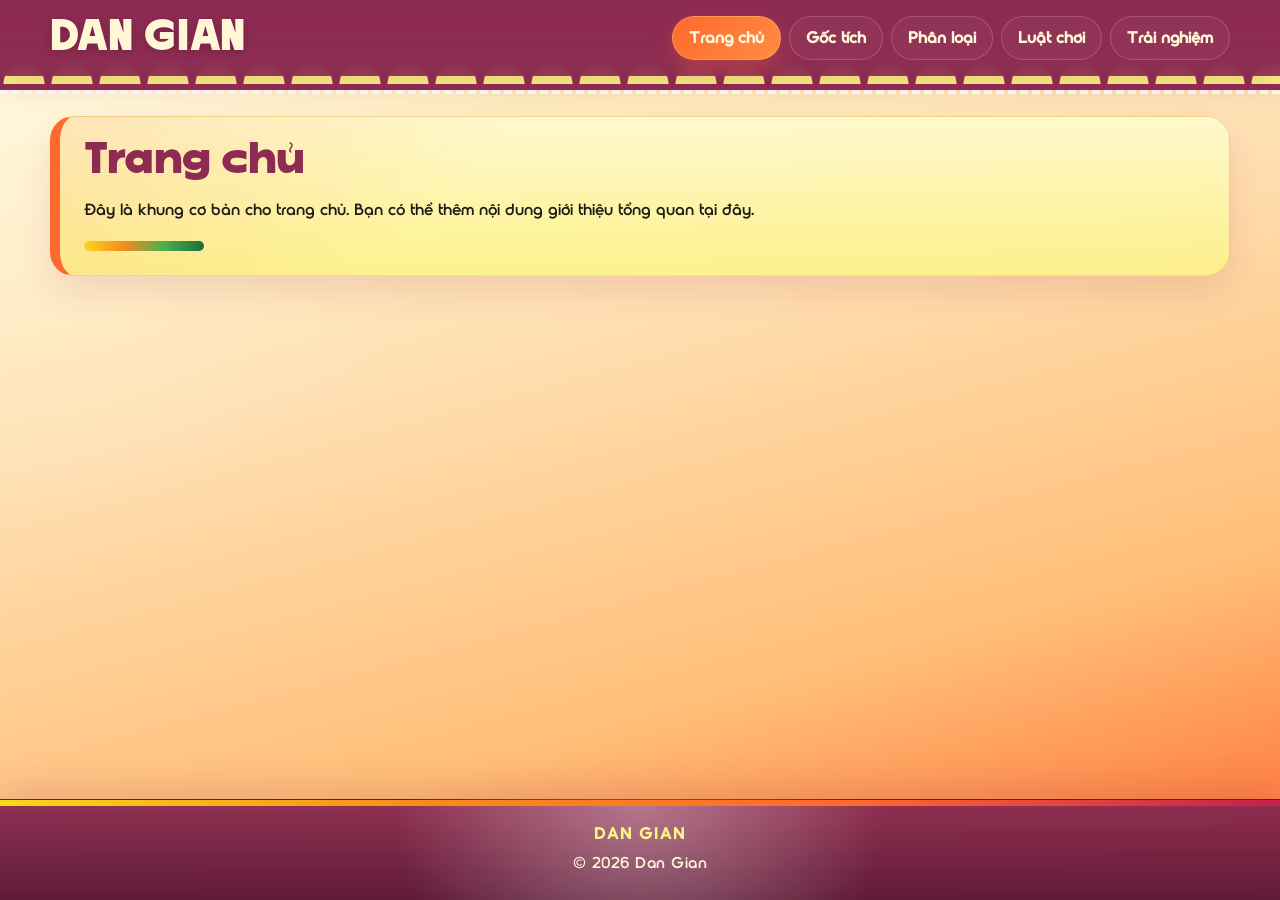
==== index.html @ 23836a61 "update lớn" ====
<!doctype html>
<html lang="vi">
  <head>
    <meta charset="UTF-8" />
    <meta name="viewport" content="width=device-width, initial-scale=1.0" />
    <title>Dan Gian - Trang chu</title>
    <link rel="stylesheet" href="assets/css/style.css?v=20260407-56" />
  </head>
  <body>
    <header class="site-header">
      <div class="container">
        <h1>Dan Gian</h1>
        <nav class="site-nav">
          <a href="index.html" class="active">Trang chủ</a>
          <a href="pages/goc-tich.html">Gốc tích</a>
          <a href="pages/phan-loai.html">Phân loại</a>
          <a href="pages/luat-choi.html">Luật chơi</a>
          <a href="pages/trai-nghiem.html">Trải nghiệm</a>
        </nav>
      </div>
    </header>

    <main class="container page-main">
      <section class="hero">
        <h2>Trang chủ</h2>
        <p>Đây là khung cơ bản cho trang chủ. Bạn có thể thêm nội dung giới thiệu tổng quan tại đây.</p>
      </section>
    </main>

    <footer class="site-footer">
      <div class="container">
        <p>© 2026 Dan Gian</p>
      </div>
    </footer>

    <script src="assets/js/main.js"></script>
  </body>
</html>
---- assets/css/style.css ----
:root {
  --cream: #fcf485;
  --cream-soft: #fff9cc;
  --orange: #ff692e;
  --orange-deep: #d84f18;
  --beetroot: #8d2b52;
  --chilli-paper: #c91f4b;
  --pumpkin: #f68b1e;
  --lemon: #f9d71c;
  --light-green: #c8e86a;
  --lemon-green: #a8d83d;
  --lettuce: #4caf50;
  --farm-green: #1d6b3a;
  --sky: #a9c4ea;
  --navy: #15208c;
  --text: #1f1d17;
  --border: rgba(141, 43, 82, 0.14);
  --shadow: 0 16px 34px rgba(141, 43, 82, 0.12);
  --font-title: "HonoraBold", "Playfair Display", serif;
  --font-display: "HonoraBold", "Playfair Display", serif;
  --font-content: "DarleySans", Arial, sans-serif;
}

@font-face {
  font-family: "HonoraBold";
  src: url("../../fonts/Boleroesque-Honora-by-Josh-Manh-Nguyen.otf") format("opentype");
  font-weight: 400 900;
  font-style: normal;
  font-display: swap;
}

@font-face {
  font-family: "DarleySans";
  src: url("../../fonts/DarleySans-Regular.otf") format("opentype");
  font-weight: 400;
  font-style: normal;
  font-display: swap;
}

* {
  box-sizing: border-box;
}

html {
  min-height: 100%;
}

body {
  margin: 0;
  color: var(--text);
  font-family: var(--font-content);
  min-height: 100vh;
  display: flex;
  flex-direction: column;
  background:
    radial-gradient(circle at top left, rgba(255, 255, 255, 0.42), transparent 34%),
    linear-gradient(165deg, var(--cream-soft) 0%, #ffe0b3 38%, #ffbe78 72%, var(--orange) 100%);
  position: relative;
  isolation: isolate;
}

body::before {
  content: "";
  position: fixed;
  left: 0;
  right: 0;
  height: 90px;
  z-index: -1;
  background-image:
    radial-gradient(circle at 24px 84px, var(--cream) 20px, transparent 21px),
    linear-gradient(var(--beetroot), var(--beetroot));
  background-repeat: repeat-x, repeat-x;
  background-size: 48px 84px, 100% 100%;
  border-bottom: 4px dashed rgba(255, 255, 255, 0.94);
}

body::before {
  top: 0;
}

a {
  color: inherit;
  text-decoration: none;
}

img {
  max-width: 100%;
  display: block;
}

button,
input,
textarea,
select {
  font: inherit;
}

h1,
h2,
h3 {
  font-family: var(--font-title);
}

p,
span,
li {
  font-family: var(--font-content);
}

.container {
  width: min(1180px, calc(100% - 2rem));
  margin-inline: auto;
}

.site-header {
  position: sticky;
  top: 0;
  z-index: 10;
  background: linear-gradient(180deg, rgba(141, 43, 82, 0.98), rgba(141, 43, 82, 0.92));
  backdrop-filter: blur(10px);
  box-shadow: 0 10px 28px rgba(141, 43, 82, 0.18);
}

.site-header .container {
  display: flex;
  align-items: center;
  justify-content: space-between;
  gap: 1rem;
  padding: 1rem 0;
}

.site-header h1 {
  margin: 0;
  color: #fff7d5;
  font-family: var(--font-title);
  font-size: clamp(1.7rem, 3vw, 2.65rem);
  line-height: 1;
  letter-spacing: 0.02em;
  text-transform: uppercase;
  text-shadow: 0 2px 8px rgba(0, 0, 0, 0.18);
}

.site-nav {
  display: flex;
  flex-wrap: wrap;
  justify-content: flex-end;
  gap: 0.5rem;
}

.site-nav a {
  padding: 0.55rem 1rem;
  border-radius: 999px;
  color: #fff7d5;
  border: 1px solid rgba(255, 247, 213, 0.18);
  background: rgba(255, 255, 255, 0.04);
  font-size: 1rem;
  font-weight: 700;
  transition: transform 0.2s ease, color 0.2s ease, background-color 0.2s ease, border-color 0.2s ease, box-shadow 0.2s ease;
}

.site-nav a:hover {
  color: #ffffff;
  border-color: rgba(255, 247, 213, 0.45);
  background: rgba(255, 255, 255, 0.1);
  transform: translateY(-1px);
}

.site-nav a.active {
  background: linear-gradient(135deg, var(--orange) 0%, #ff8c42 100%);
  color: #fff7d5;
  box-shadow: 0 8px 18px rgba(255, 105, 46, 0.28);
  border-color: rgba(255, 247, 213, 0.2);
}

.page-main {
  padding: 2.5rem 0 4rem;
  flex: 1 0 auto;
}

.hero,
section {
  background: linear-gradient(180deg, rgba(255, 249, 204, 0.96), rgba(252, 244, 133, 0.82));
  border: 1px solid var(--border);
  border-radius: 24px;
  padding: 1.5rem;
  box-shadow: var(--shadow);
}

.hero h2,
section h2 {
  margin-top: 0;
  margin-bottom: 0.75rem;
  color: var(--beetroot);
  font-family: var(--font-display);
  font-size: clamp(1.8rem, 3vw, 2.6rem);
  line-height: 1.05;
}

.hero p,
section p {
  max-width: 68ch;
  margin-bottom: 0;
  font-size: 1.02rem;
  line-height: 1.7;
}

.hero {
  border-left: 10px solid var(--orange);
  background:
    linear-gradient(135deg, rgba(255, 105, 46, 0.14), transparent 35%),
    linear-gradient(180deg, rgba(255, 249, 204, 0.94), rgba(252, 244, 133, 0.82));
}

.hero::after {
  content: "";
  display: block;
  width: min(120px, 18vw);
  height: 10px;
  margin-top: 1rem;
  border-radius: 999px;
  background: linear-gradient(90deg, var(--lemon), var(--pumpkin), var(--lettuce), var(--farm-green));
}

.section-heading {
  margin-bottom: 1rem;
}

.rules-section h2,
.rule-modal__dialog h3 {
  font-family: var(--font-title);
}

.rules-section p,
.rule-modal__eyebrow,
.rule-modal__dialog p {
  font-family: var(--font-content);
}

.rules-section {
  overflow: visible;
  background: transparent;
  border: 0;
  box-shadow: none;
  padding: 0;
}

.rules-carousel {
  margin-top: 1rem;
  position: relative;
  width: 100%;
  overflow: hidden;
  padding-inline: 0.25rem;
}

.rules-carousel.swiper {
  overflow: visible;
}

.rules-carousel .swiper-button-lock {
  display: none !important;
}

.rules-carousel .swiper-wrapper {
  align-items: center;
  padding: 0.15rem 0 0.8rem;
}

.rules-carousel .swiper-slide {
  width: min(440px, 41vw);
  height: auto;
  display: flex;
  opacity: 0.45;
  transform: scale(0.9);
  transition: transform 0.35s ease, opacity 0.35s ease, filter 0.35s ease;
}

.rules-carousel .swiper-slide-active {
  z-index: 2;
  opacity: 1;
  transform: scale(1);
}

.rules-carousel .swiper-slide-active .rule-card {
  transform: scale(1.18);
  box-shadow: 0 28px 58px rgba(141, 43, 82, 0.14);
}

.rule-card {
  width: 100%;
  border: 0;
  border-radius: 28px;
  background: transparent;
  box-shadow: none;
  padding: 0;
  display: block;
  overflow: hidden;
  cursor: pointer;
  outline: none;
  transition: transform 0.35s ease, opacity 0.35s ease, filter 0.35s ease, box-shadow 0.35s ease;
}

.rule-card:focus-visible {
  box-shadow: 0 0 0 3px rgba(255, 105, 46, 0.35), 0 26px 52px rgba(141, 43, 82, 0.18);
}

.rule-image {
  width: 100%;
  height: 400px;
  object-fit: contain;
  background: transparent;
}

.rule-modal {
  position: fixed;
  inset: 0;
  display: grid;
  place-items: center;
  padding: 1rem;
  z-index: 50;
}

.rule-modal[hidden] {
  display: none;
}

.rule-modal__overlay {
  position: absolute;
  inset: 0;
  background: rgba(0, 0, 0, 0.38);
  backdrop-filter: blur(2px);
}

.rule-modal__dialog {
  position: relative;
  z-index: 1;
  width: auto;
  max-height: 92vh;
  overflow: visible;
  padding: 0;
  border: 0;
  background: transparent;
  box-shadow: none;
}

.rule-modal__eyebrow {
  margin: 0 0 0.5rem;
  color: var(--chilli-paper);
  font-weight: 700;
  letter-spacing: 0.08em;
  text-transform: uppercase;
  font-size: 0.8rem;
}

.rule-modal__dialog h3 {
  margin: 0 2.2rem 0.75rem 0;
  color: var(--beetroot);
  font-size: clamp(1.5rem, 3vw, 2rem);
}

.rule-modal__dialog p:last-child {
  margin-bottom: 0;
  line-height: 1.75;
  font-size: 1rem;
}

.rule-modal__media {
  margin: 0;
  perspective: 1300px;
}

.rule-flip {
  position: relative;
  max-width: min(92vw, 760px);
  width: min(92vw, 760px);
  aspect-ratio: 3 / 4;
  max-height: 88vh;
}

.rule-flip__inner {
  position: relative;
  width: 100%;
  height: 100%;
  transform-style: preserve-3d;
  transition: transform 0.72s cubic-bezier(0.22, 1, 0.36, 1);
  will-change: transform;
}

.rule-flip.is-flipped .rule-flip__inner {
  transform: rotateY(180deg);
}

.rule-flip__face {
  position: absolute;
  inset: 0;
  backface-visibility: hidden;
}

.rule-flip__face--back {
  transform: rotateY(180deg);
}

.rule-flip__face img {
  display: block;
  width: 100%;
  height: 100%;
  border-radius: 0;
  border: 0;
  box-shadow: none;
  object-fit: contain;
}

.rule-modal__fallback {
  margin-top: 0.9rem;
}

.rule-modal__eyebrow,
.rule-modal__dialog h3,
.rule-modal__fallback,
.rule-modal__close {
  display: none;
}

.rule-modal__close {
  position: absolute;
  top: 0.85rem;
  right: 0.85rem;
  width: 2.3rem;
  height: 2.3rem;
  border: 0;
  border-radius: 999px;
  background: linear-gradient(135deg, var(--beetroot), var(--chilli-paper));
  color: #fff7d5;
  font-size: 1.4rem;
  line-height: 1;
  cursor: pointer;
}

.site-footer {
  position: relative;
  overflow: hidden;
  margin-top: auto;
  border-top: 1px solid rgba(141, 43, 82, 0.12);
  padding: 1.35rem 0 1.55rem;
  background:
    radial-gradient(circle at top center, rgba(255, 255, 255, 0.35), transparent 38%),
    linear-gradient(180deg, rgba(141, 43, 82, 0.96), rgba(92, 25, 54, 0.98));
  color: #fff7d5;
  backdrop-filter: blur(10px);
  box-shadow: 0 -14px 30px rgba(141, 43, 82, 0.14);
}

.site-footer::before {
  content: "";
  position: absolute;
  inset: 0 0 auto;
  height: 6px;
  background: linear-gradient(90deg, var(--lemon), var(--pumpkin), var(--orange), var(--chilli-paper));
}

.site-footer .container {
  display: flex;
  flex-direction: column;
  align-items: center;
  gap: 0.35rem;
  text-align: center;
}

.site-footer p {
  margin: 0;
  font-size: 0.98rem;
  letter-spacing: 0.03em;
}

.site-footer p::before {
  content: "Dan Gian";
  display: block;
  margin-bottom: 0.35rem;
  font-size: 1rem;
  font-weight: 700;
  letter-spacing: 0.12em;
  text-transform: uppercase;
  color: var(--cream);
}

.rps-section {
  position: relative;
  overflow: hidden;
}

.rps-heading h2 {
  margin-bottom: 0.4rem;
}

.rps-heading p {
  margin-top: 0;
  margin-bottom: 1rem;
}

.rps-scoreboard {
  display: grid;
  grid-template-columns: repeat(3, minmax(0, 1fr));
  gap: 0.75rem;
  margin-bottom: 1.2rem;
}

.score-item {
  border: 1px solid rgba(141, 43, 82, 0.2);
  border-radius: 16px;
  background: rgba(255, 255, 255, 0.66);
  padding: 0.7rem 0.9rem;
  text-align: center;
}

.score-item span {
  display: block;
  font-size: 0.9rem;
  font-weight: 600;
  color: var(--beetroot);
}

.score-item strong {
  display: block;
  margin-top: 0.3rem;
  font-size: 1.5rem;
  color: var(--text);
}

.rps-table {
  display: grid;
  grid-template-columns: minmax(0, 1.35fr) minmax(0, 1fr);
  gap: 1rem;
  align-items: stretch;
}

.rps-player-panel h3,
.rps-arena .duel-label {
  margin-top: 0;
  margin-bottom: 0.8rem;
  color: var(--beetroot);
  font-size: 1.15rem;
}

.card-hand {
  display: grid;
  grid-template-columns: repeat(3, minmax(82px, 110px));
  justify-content: center;
  gap: 0.7rem;
}

.choice-card {
  position: relative;
  border: 2px solid transparent;
  border-radius: 14px;
  padding: 0;
  cursor: pointer;
  overflow: hidden;
  background: rgba(255, 255, 255, 0.72);
  box-shadow: 0 10px 24px rgba(141, 43, 82, 0.1);
  transition: transform 0.2s ease, box-shadow 0.2s ease, border-color 0.2s ease;
}

.choice-label {
  position: absolute;
  left: 0.6rem;
  bottom: 0.55rem;
  padding: 0.18rem 0.55rem;
  border-radius: 999px;
  background: rgba(21, 32, 140, 0.86);
  color: #fff7d5;
  font-size: 0.82rem;
  font-weight: 700;
  letter-spacing: 0.02em;
}

.choice-card img,
.duel-card img {
  width: 100%;
  aspect-ratio: 3 / 4;
  object-fit: cover;
  display: block;
}

.choice-card:hover:not(:disabled) {
  transform: translateY(-4px);
  border-color: rgba(255, 105, 46, 0.48);
  box-shadow: 0 16px 28px rgba(141, 43, 82, 0.16);
}

.choice-card.is-selected {
  border-color: var(--orange);
  transform: translateY(-3px) scale(1.01);
}

.choice-card:disabled {
  cursor: not-allowed;
  opacity: 0.84;
}

.rps-player-panel,
.rps-arena {
  border: 1px solid rgba(141, 43, 82, 0.18);
  border-radius: 18px;
  background: rgba(255, 255, 255, 0.56);
  padding: 0.9rem;
}

.rps-player-panel {
  display: flex;
  flex-direction: column;
  justify-content: center;
}

.rps-arena {
  display: flex;
  flex-direction: column;
  align-items: center;
  justify-content: center;
  text-align: center;
}

.duel-cards {
  width: min(460px, 100%);
  display: grid;
  grid-template-columns: repeat(2, minmax(96px, 145px));
  justify-content: center;
  gap: 0.9rem;
  margin-bottom: 0.85rem;
}

.duel-card {
  border-radius: 14px;
  overflow: hidden;
  box-shadow: 0 10px 20px rgba(141, 43, 82, 0.12);
  border: 1px solid rgba(141, 43, 82, 0.14);
  background: rgba(255, 255, 255, 0.88);
}

.duel-card--user.is-fighting {
  animation: clash-user 0.55s ease;
}

.duel-card--cpu.is-fighting {
  animation: clash-cpu 0.55s ease;
}

.duel-card--cpu.is-thrown {
  animation: throw-cpu 0.52s ease;
}

.round-result {
  margin: 0.2rem 0 0.25rem;
  min-height: 1.6em;
  font-size: 1rem;
  font-weight: 700;
  color: var(--beetroot);
}

.round-note {
  margin-top: 0;
  margin-bottom: 0.85rem;
  font-size: 0.9rem;
}

.rps-restart,
.game-overlay__dialog button {
  border: 0;
  border-radius: 999px;
  padding: 0.55rem 1rem;
  color: #fff8e0;
  font-weight: 700;
  background: linear-gradient(135deg, var(--orange), #ff8642);
  cursor: pointer;
  box-shadow: 0 10px 20px rgba(255, 105, 46, 0.25);
}

.rps-restart:hover,
.game-overlay__dialog button:hover {
  filter: brightness(1.05);
}

.game-overlay {
  position: absolute;
  inset: 0;
  display: grid;
  place-items: center;
  background: rgba(18, 16, 24, 0.54);
  border-radius: 24px;
}

.game-overlay[hidden] {
  display: none;
}

.game-overlay__dialog {
  width: min(420px, calc(100% - 1.5rem));
  border-radius: 20px;
  padding: 1.2rem;
  background: linear-gradient(180deg, #fff8db, #ffeeb8);
  text-align: center;
  box-shadow: 0 16px 30px rgba(0, 0, 0, 0.22);
}

.game-overlay__dialog h3 {
  margin: 0 0 0.5rem;
  color: var(--beetroot);
}

.game-overlay__dialog p {
  margin: 0 0 0.95rem;
}

.folk-page {
  display: grid;
  gap: 1.4rem;
}

.folk-hero,
.timeline-section {
  position: relative;
  overflow: hidden;
}

.folk-hero {
  display: grid;
  grid-template-columns: minmax(0, 1.1fr) minmax(320px, 0.9fr);
  gap: clamp(1rem, 3vw, 2rem);
  align-items: stretch;
  padding: clamp(1.2rem, 2.5vw, 2rem);
  border-radius: 30px;
  background:
    radial-gradient(circle at 18% 12%, rgba(255, 255, 255, 0.72), transparent 28%),
    radial-gradient(circle at 82% 22%, rgba(141, 43, 82, 0.1), transparent 20%),
    linear-gradient(135deg, rgba(255, 249, 204, 0.96), rgba(252, 244, 133, 0.84));
}

.folk-hero::before {
  content: "";
  position: absolute;
  inset: 0;
  pointer-events: none;
  background:
    radial-gradient(circle at 26px 26px, rgba(141, 43, 82, 0.05) 0 2px, transparent 3px 18px),
    radial-gradient(circle at 75% 15%, rgba(29, 107, 58, 0.06) 0 2px, transparent 3px 18px),
    linear-gradient(90deg, transparent 49.5%, rgba(29, 107, 58, 0.08) 50%, transparent 50.5%);
  mask-image: linear-gradient(180deg, rgba(0, 0, 0, 0.7), transparent 96%);
}

.folk-hero__copy,
.folk-hero__media {
  position: relative;
  z-index: 1;
}

.folk-brand {
  display: flex;
  align-items: center;
  gap: 1rem;
  margin-bottom: 1rem;
}

.folk-brand__mark {
  width: 74px;
  height: 74px;
  border-radius: 22px;
  display: grid;
  place-items: center;
  background: linear-gradient(135deg, rgba(141, 43, 82, 0.98), rgba(255, 105, 46, 0.94));
  color: #fff7d5;
  box-shadow: 0 16px 26px rgba(141, 43, 82, 0.22);
  flex: none;
}

.folk-brand__mark svg {
  width: 44px;
  height: 44px;
}

.folk-brand__eyebrow {
  margin: 0 0 0.25rem;
  color: var(--farm-green);
  font-size: 0.76rem;
  font-weight: 700;
  letter-spacing: 0.18em;
  text-transform: uppercase;
}

.folk-hero__copy h2 {
  margin: 0;
  color: var(--beetroot);
  font-size: clamp(0.98rem, 2.22vw, 1.95rem);
  line-height: 0.96;
}

.folk-hero__copy .folk-brand-title {
  color: #ff692e;
}

.folk-copy-card {
  margin-top: 1rem;
  padding: 1rem 1.1rem;
  border-radius: 22px;
  border: 1px solid rgba(141, 43, 82, 0.14);
  background: rgba(255, 255, 255, 0.68);
  box-shadow: 0 12px 24px rgba(141, 43, 82, 0.08);
  display: grid;
  align-content: start;
  gap: 0.18rem;
}

.folk-copy-card h3 {
  margin: 0 0 0.55rem;
  color: #ff692e;
  font-family: var(--font-title);
  font-size: 1.25rem;
}

.timeline-card__title-image {
  width: min(295px, 100%);
  height: clamp(34px, 3.8vw, 50px);
  overflow: hidden;
  line-height: 0;
}

.folk-copy-card p {
  margin: 0;
  line-height: 1.72;
}

.folk-brand-title {
  margin: 0 0 0.4rem;
  color: #ff692e;
  font-size: clamp(0.86rem, 1.96vw, 1.72rem);
  line-height: 0.96;
}

.folk-copy-card__title {
  margin: 0 0 0.55rem;
  color: #ff692e;
  font-size: 1.25rem;
  line-height: 1.08;
}

.timeline-card__title {
  margin: 0 0 0.55rem;
  color: #ff692e;
  font-size: 1.5rem;
  line-height: 1.08;
}

.folk-pills {
  display: flex;
  flex-wrap: wrap;
  gap: 0.75rem;
  margin-top: 1.2rem;
}

.folk-pill {
  display: inline-flex;
  align-items: center;
  gap: 0.65rem;
  padding: 0.8rem 1rem;
  border-radius: 999px;
  border: 1px solid rgba(141, 43, 82, 0.14);
  background: rgba(255, 255, 255, 0.88);
  box-shadow: 0 10px 18px rgba(141, 43, 82, 0.08);
  font-weight: 700;
  transition: transform 0.2s ease, border-color 0.2s ease, background-color 0.2s ease, box-shadow 0.2s ease;
}

.folk-pill svg {
  width: 1.1rem;
  height: 1.1rem;
  flex: none;
  color: var(--beetroot);
}

.folk-pill:hover {
  transform: translateY(-2px);
  border-color: rgba(255, 105, 46, 0.42);
  background: linear-gradient(135deg, rgba(255, 105, 46, 0.08), rgba(255, 255, 255, 0.98));
  box-shadow: 0 16px 24px rgba(141, 43, 82, 0.12);
}

.folk-hero__media {
  min-height: 100%;
}

.folk-media-card {
  position: relative;
  margin: 0;
  width: 100%;
  min-height: 100%;
  border-radius: 28px;
  overflow: hidden;
  border: 1px solid rgba(141, 43, 82, 0.14);
  background: linear-gradient(180deg, rgba(21, 32, 140, 0.08), rgba(255, 255, 255, 0.96));
  box-shadow: var(--shadow);
  isolation: isolate;
}

.folk-media-card::before {
  content: "";
  position: absolute;
  inset: 0;
  pointer-events: none;
  background:
    linear-gradient(135deg, rgba(141, 43, 82, 0.05), transparent 35%),
    radial-gradient(circle at 18% 14%, rgba(255, 255, 255, 0.18), transparent 18%);
  z-index: 1;
}

.folk-media-card__badge {
  position: absolute;
  top: 1rem;
  left: 1rem;
  z-index: 2;
  padding: 0.45rem 0.75rem;
  border-radius: 999px;
  background: rgba(141, 43, 82, 0.92);
  color: #fff7d5;
  font-size: 0.76rem;
  font-weight: 700;
  letter-spacing: 0.05em;
  text-transform: uppercase;
  box-shadow: 0 10px 18px rgba(0, 0, 0, 0.16);
}

.folk-media-card__image {
  width: 100%;
  height: 100%;
  min-height: 100%;
  aspect-ratio: 4 / 5;
  object-fit: cover;
  display: block;
  transform: scale(1.03);
  animation: folk-media-drift 12s ease-in-out infinite alternate;
}

.folk-media-card__overlay {
  position: absolute;
  inset: auto 1rem 1rem;
  z-index: 2;
  display: flex;
  align-items: flex-end;
  justify-content: space-between;
  gap: 1rem;
  padding: 1rem;
  border-radius: 22px;
  background: linear-gradient(180deg, rgba(15, 15, 15, 0), rgba(15, 15, 15, 0.62));
  color: #fff7d5;
}

.folk-media-card__play {
  width: 64px;
  height: 64px;
  border-radius: 999px;
  display: grid;
  place-items: center;
  background: rgba(252, 244, 133, 0.95);
  color: var(--beetroot);
  font-size: 1.1rem;
  font-weight: 800;
  box-shadow: 0 12px 24px rgba(0, 0, 0, 0.24);
  flex: none;
}

.folk-media-card__overlay p {
  margin: 0;
  max-width: 16ch;
  font-family: var(--font-title);
  font-size: 1.05rem;
  line-height: 1.25;
}

.folk-hero--origin .folk-copy-card--origin {
  border-left: 4px solid var(--orange);
}

.folk-hero--origin {
  grid-template-columns: minmax(0, 1.25fr) minmax(280px, 0.75fr);
  gap: clamp(1rem, 2.2vw, 1.6rem);
}

.folk-hero--origin .folk-hero__copy {
  max-width: none;
}

.folk-hero--origin .folk-hero__media {
  display: block;
}

.timeline-section {
  overflow: visible;
  padding: clamp(0.85rem, 1.8vw, 1.35rem);
  border-radius: 30px;
  background:
    radial-gradient(circle at 8% 8%, rgba(255, 255, 255, 0.62), transparent 24%),
    linear-gradient(180deg, rgba(255, 255, 255, 0.76), rgba(252, 244, 133, 0.82));
}

.section-kicker {
  margin: 0 0 0.6rem;
  color: #ff692e;
  font-family: var(--font-title);
  font-size: clamp(0.98rem, 2.22vw, 1.95rem);
  line-height: 0.96;
  font-weight: 700;
  letter-spacing: 0;
  text-transform: none;
}

.section-kicker {
  width: 100%;
  max-width: none;
}

.folk-brand-image,
.text-word-image,
.text-word-image--hero,
.text-word-image--kicker,
.folk-copy-card__title-image,
.timeline-card__title-image {
  display: none;
}

@media (max-width: 900px) {
  .folk-hero--origin {
    grid-template-columns: 1fr;
    gap: 0.9rem;
  }

  .folk-hero--origin .folk-hero__media {
    width: min(560px, 100%);
    justify-self: center;
  }
}

.sr-only {
  position: absolute;
  width: 1px;
  height: 1px;
  padding: 0;
  margin: -1px;
  overflow: hidden;
  clip: rect(0, 0, 0, 0);
  white-space: nowrap;
  border: 0;
}

.timeline-section h2 {
  margin-bottom: 0;
}

.timeline-section__title {
  margin: 0 0 1rem;
  color: var(--beetroot);
  font-family: var(--font-title);
  font-size: clamp(1.4rem, 2.6vw, 2.2rem);
  line-height: 1.08;
}

.folk-timeline {
  position: relative;
  display: grid;
  grid-template-columns: minmax(0, 1fr) minmax(220px, 320px) minmax(0, 1fr);
  gap: clamp(1rem, 3vw, 2rem);
  align-items: start;
  padding: 0.15rem 0 0.45rem;
}

.folk-timeline__rail {
  position: absolute;
  top: 0;
  bottom: 0;
  left: 50%;
  width: 6px;
  transform: translateX(-50%);
  border-radius: 999px;
  background: linear-gradient(180deg, var(--orange), var(--beetroot));
  box-shadow: 0 0 0 12px rgba(255, 105, 46, 0.06);
}

.folk-timeline__center {
  grid-column: 2;
  grid-row: 1 / span 3;
  margin: 0;
  display: grid;
  place-items: center;
  position: sticky;
  top: calc(50vh - 150px);
  align-self: start;
  z-index: 1;
}

.folk-timeline__orb {
  position: relative;
  width: min(100%, 300px);
  aspect-ratio: 1;
  padding: 1.1rem;
  border-radius: 50%;
  background:
    radial-gradient(circle at 32% 28%, rgba(255, 255, 255, 0.92), rgba(255, 255, 255, 0.55) 30%, rgba(252, 244, 133, 0.96) 62%, rgba(255, 105, 46, 0.24) 100%);
  box-shadow: 0 22px 44px rgba(141, 43, 82, 0.14);
  border: 1px solid rgba(141, 43, 82, 0.12);
  overflow: hidden;
}

.folk-timeline__orb::before,
.folk-timeline__orb::after {
  content: "";
  position: absolute;
  inset: 12px;
  border-radius: 50%;
  border: 1px dashed rgba(141, 43, 82, 0.15);
}

.folk-timeline__orb::after {
  inset: 28px;
  border-style: solid;
  border-color: rgba(29, 107, 58, 0.18);
}

.folk-timeline__orb-ring {
  position: absolute;
  inset: 22px;
  border-radius: 50%;
  border: 10px solid rgba(255, 255, 255, 0.34);
  mix-blend-mode: screen;
}

.folk-timeline__orb img {
  position: relative;
  z-index: 1;
  width: 100%;
  height: 100%;
  object-fit: contain;
  filter: drop-shadow(0 18px 20px rgba(141, 43, 82, 0.16));
  animation: folk-float 5.8s ease-in-out infinite;
}

.timeline-card {
  position: relative;
  padding: 1.15rem 1.2rem;
  border-radius: 26px;
  border: 1px solid rgba(141, 43, 82, 0.14);
  background: rgba(255, 255, 255, 0.78);
  box-shadow: 0 14px 24px rgba(141, 43, 82, 0.1);
}

.timeline-card::after {
  content: "";
  position: absolute;
  top: 1.35rem;
  width: 18px;
  height: 18px;
  border-radius: 50%;
  background: var(--cream);
  border: 4px solid var(--orange);
  box-shadow: 0 0 0 8px rgba(255, 105, 46, 0.12);
}

.timeline-card--left {
  grid-column: 1;
  justify-self: end;
  max-width: 520px;
}

.timeline-card--left:not(.timeline-card--final) {
  grid-row: 1;
}

.timeline-card--right {
  grid-column: 3;
  grid-row: 2;
  justify-self: start;
  max-width: 520px;
}

.timeline-card--final {
  grid-column: 1;
  grid-row: 3;
}

.timeline-card--left::after {
  right: -1.45rem;
}

.timeline-card--right::after {
  left: -1.45rem;
}

.timeline-card__tag {
  display: inline-flex;
  align-items: center;
  gap: 0.4rem;
  margin-bottom: 0.65rem;
  padding: 0.34rem 0.68rem;
  border-radius: 999px;
  background: rgba(141, 43, 82, 0.08);
  color: var(--beetroot);
  font-size: 0.78rem;
  font-weight: 700;
  letter-spacing: 0.03em;
}

.timeline-card__tag svg {
  width: 0.95rem;
  height: 0.95rem;
  flex: none;
  color: var(--beetroot);
}

.timeline-card h3 {
  margin: 0 0 0.55rem;
  color: #ff692e;
  font-family: var(--font-title);
  font-size: 1.5rem;
}

.timeline-card p {
  margin: 0;
  line-height: 1.82;
}

.timeline-card__example {
  margin-top: 0.85rem;
  padding-top: 0.85rem;
  border-top: 1px dashed rgba(141, 43, 82, 0.2);
}

.timeline-card--final {
  margin-bottom: 0.2rem;
}

.folk-timeline.is-half-flow .timeline-card--left:not(.timeline-card--final),
.folk-timeline.is-half-flow .timeline-card--right,
.folk-timeline.is-half-flow .timeline-card--final {
  grid-row: 1;
  margin-top: 0;
}

@keyframes folk-float {
  0% {
    transform: translateY(0) scale(1);
  }

  50% {
    transform: translateY(-8px) scale(1.02);
  }

  100% {
    transform: translateY(0) scale(1);
  }
}

@keyframes folk-media-drift {
  0% {
    transform: scale(1.03) translateY(0);
  }

  100% {
    transform: scale(1.07) translateY(-10px);
  }
}

@keyframes clash-user {
  0% {
    transform: translateX(-28px) scale(0.95);
  }

  62% {
    transform: translateX(6px) scale(1.03);
  }

  100% {
    transform: translateX(0) scale(1);
  }
}

@keyframes clash-cpu {
  0% {
    transform: translateX(28px) scale(0.95);
  }

  62% {
    transform: translateX(-6px) scale(1.03);
  }

  100% {
    transform: translateX(0) scale(1);
  }
}

@keyframes throw-cpu {
  0% {
    transform: translateY(-40px) rotate(-9deg) scale(0.84);
    opacity: 0;
  }

  70% {
    transform: translateY(5px) rotate(3deg) scale(1.03);
    opacity: 1;
  }

  100% {
    transform: translateY(0) rotate(0) scale(1);
    opacity: 1;
  }
}

@keyframes modal-pop {
  from {
    transform: translateY(14px) scale(0.96);
    opacity: 0;
  }

  to {
    transform: translateY(0) scale(1);
    opacity: 1;
  }
}

@media (max-width: 640px) {
  .site-header .container {
    align-items: flex-start;
    flex-direction: column;
  }

  .site-nav {
    justify-content: flex-start;
  }

  .site-nav a {
    padding: 0.5rem 0.75rem;
  }

  .hero,
  section {
    border-radius: 20px;
    padding: 1.15rem;
  }

  .rules-carousel {
    padding-inline: 0;
  }

  .rules-carousel .swiper-slide {
    width: min(380px, 94vw);
  }

  .rules-carousel .swiper-slide-active .rule-card {
    transform: scale(1.12);
  }

  .rule-image {
    height: 350px;
  }

  .rules-carousel .swiper-slide:hover {
    transform: scale(0.95);
  }

  .rules-nav {
    width: 2.5rem;
    height: 2.5rem;
    font-size: 1.4rem;
  }

  .rules-nav--prev {
    left: 0.2rem;
  }

  .rules-nav--next {
    right: 0.2rem;
  }

  .rule-image {
    height: 210px;
  }

  .rule-modal__dialog {
    padding: 0;
    border-radius: 0;
  }

  .site-footer {
    padding: 1.15rem 0 1.25rem;
  }

  .rps-scoreboard {
    grid-template-columns: 1fr;
  }

  .rps-table {
    grid-template-columns: 1fr;
  }

  .card-hand {
    grid-template-columns: repeat(3, minmax(78px, 1fr));
    gap: 0.55rem;
  }

  .duel-cards {
    width: min(330px, 100%);
    grid-template-columns: repeat(2, minmax(92px, 120px));
    gap: 0.7rem;
  }

  .choice-label {
    left: 0.35rem;
    bottom: 0.35rem;
    padding: 0.12rem 0.45rem;
    font-size: 0.74rem;
  }

  .folk-hero {
    grid-template-columns: 1fr;
    border-radius: 24px;
  }

  .folk-hero--origin {
    grid-template-columns: 1fr;
    align-items: start;
  }

  .folk-hero--origin .folk-hero__media {
    display: block;
  }

  .folk-brand {
    align-items: flex-start;
  }

  .folk-brand__mark {
    width: 62px;
    height: 62px;
    border-radius: 18px;
  }

  .folk-brand__mark svg {
    width: 36px;
    height: 36px;
  }

  .folk-copy-card {
    padding: 0.95rem 1rem;
  }

  .folk-pills {
    gap: 0.55rem;
  }

  .folk-pill {
    width: 100%;
    justify-content: flex-start;
    padding: 0.72rem 0.9rem;
  }

  .folk-media-card__overlay {
    inset: auto 0.75rem 0.75rem;
    padding: 0.85rem;
  }

  .folk-media-card__play {
    width: 52px;
    height: 52px;
  }

  .timeline-section {
    border-radius: 24px;
  }

  .folk-timeline {
    grid-template-columns: 1fr;
    gap: 1rem;
    padding-left: 1.35rem;
  }

  .folk-timeline__rail {
    left: 14px;
    transform: none;
  }

  .folk-timeline__center {
    grid-column: auto;
    grid-row: auto;
    order: 2;
    width: min(100%, 320px);
    justify-self: center;
    position: relative;
    top: auto;
  }

  .timeline-card {
    grid-column: auto;
    max-width: none;
    justify-self: stretch;
  }

  .timeline-card--left,
  .timeline-card--right {
    justify-self: stretch;
  }

  .timeline-card--left:not(.timeline-card--final),
  .timeline-card--right,
  .timeline-card--final {
    grid-row: auto;
  }

  .timeline-card::after {
    left: -1.1rem;
    right: auto;
  }
}

@media (min-width: 481px) and (max-width: 640px) {
  .folk-timeline {
    grid-template-columns: minmax(0, 1fr) minmax(150px, 220px) minmax(0, 1fr);
    gap: 0.8rem;
    padding-left: 0;
  }

  .folk-timeline__rail {
    left: 50%;
    transform: translateX(-50%);
  }

  .folk-timeline__center {
    grid-column: 2;
    grid-row: 1 / span 3;
    order: initial;
    width: min(100%, 220px);
    justify-self: center;
    position: sticky;
    top: calc(50vh - 110px);
  }

  .timeline-card {
    max-width: 100%;
  }

  .timeline-card--left {
    grid-column: 1;
    justify-self: end;
  }

  .timeline-card--left:not(.timeline-card--final) {
    grid-row: 1;
  }

  .timeline-card--right {
    grid-column: 3;
    grid-row: 2;
    justify-self: start;
  }

  .timeline-card--final {
    grid-column: 1;
    grid-row: 3;
  }

  .timeline-card--left::after {
    right: -1.45rem;
    left: auto;
  }

  .timeline-card--right::after {
    left: -1.45rem;
    right: auto;
  }
}

@media (max-width: 900px) {
  .rps-table {
    grid-template-columns: 1fr;
  }
}
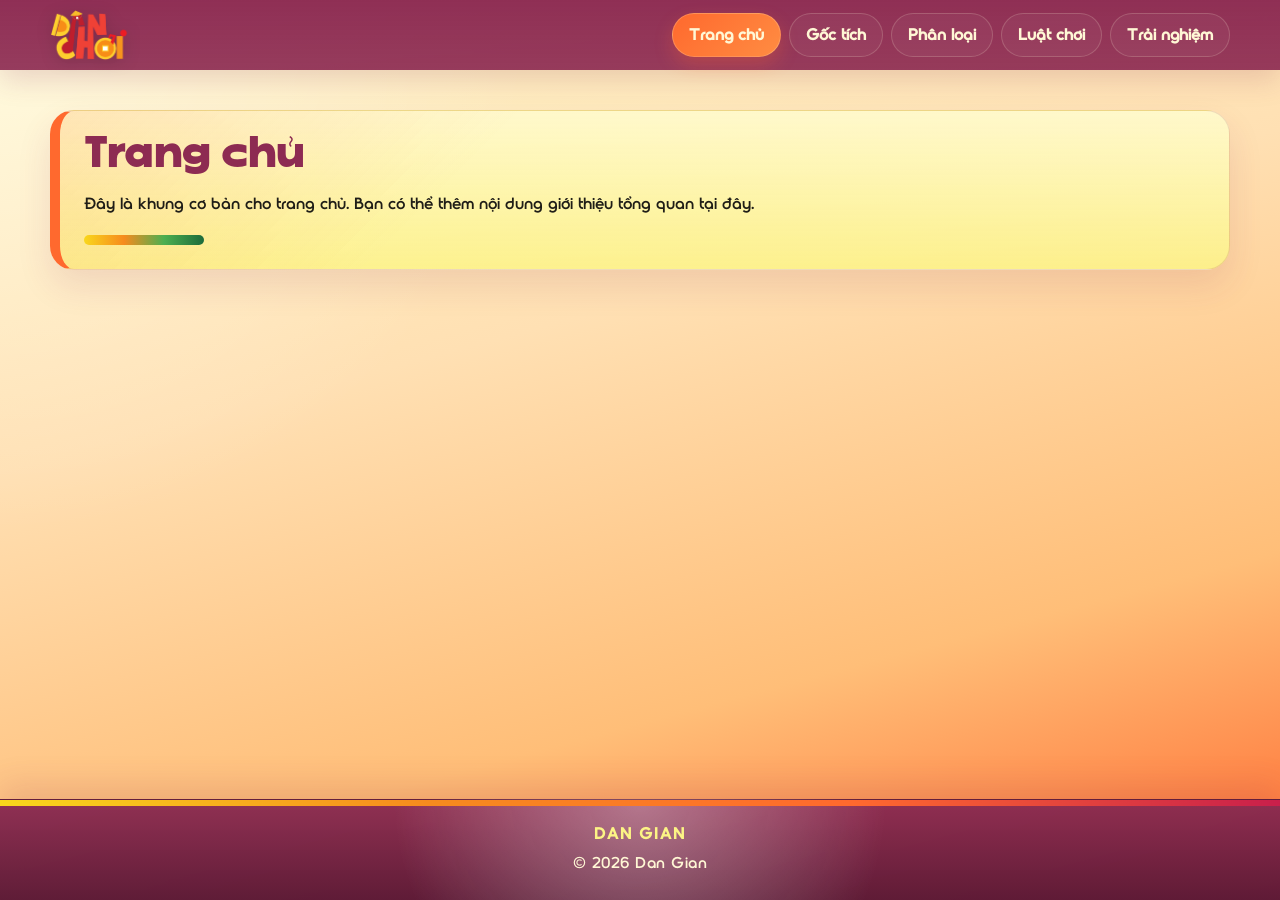
==== commit dfe027f0: "update logo" ====
--- a/index.html
+++ b/index.html
@@ -4,12 +4,12 @@
     <meta charset="UTF-8" />
     <meta name="viewport" content="width=device-width, initial-scale=1.0" />
     <title>Dan Gian - Trang chu</title>
-    <link rel="stylesheet" href="assets/css/style.css?v=20260407-56" />
+    <link rel="stylesheet" href="assets/css/style.css?v=20260407-60" />
   </head>
   <body>
     <header class="site-header">
       <div class="container">
-        <h1>Dan Gian</h1>
+        <h1><a href="index.html" aria-label="Về trang chủ"><img class="site-logo" src="typo web.png" alt="Dân gian" /></a></h1>
         <nav class="site-nav">
           <a href="index.html" class="active">Trang chủ</a>
           <a href="pages/goc-tich.html">Gốc tích</a>
--- a/assets/css/style.css
+++ b/assets/css/style.css
@@ -59,25 +59,6 @@
   isolation: isolate;
 }
 
-body::before {
-  content: "";
-  position: fixed;
-  left: 0;
-  right: 0;
-  height: 90px;
-  z-index: -1;
-  background-image:
-    radial-gradient(circle at 24px 84px, var(--cream) 20px, transparent 21px),
-    linear-gradient(var(--beetroot), var(--beetroot));
-  background-repeat: repeat-x, repeat-x;
-  background-size: 48px 84px, 100% 100%;
-  border-bottom: 4px dashed rgba(255, 255, 255, 0.94);
-}
-
-body::before {
-  top: 0;
-}
-
 a {
   color: inherit;
   text-decoration: none;
@@ -126,18 +107,19 @@
   align-items: center;
   justify-content: space-between;
   gap: 1rem;
-  padding: 1rem 0;
+  padding: 0.55rem 0;
 }
 
 .site-header h1 {
   margin: 0;
-  color: #fff7d5;
-  font-family: var(--font-title);
-  font-size: clamp(1.7rem, 3vw, 2.65rem);
-  line-height: 1;
-  letter-spacing: 0.02em;
-  text-transform: uppercase;
-  text-shadow: 0 2px 8px rgba(0, 0, 0, 0.18);
+  line-height: 0;
+}
+
+.site-logo {
+  display: block;
+  width: auto;
+  height: clamp(34px, 4.8vw, 52px);
+  filter: drop-shadow(0 2px 8px rgba(0, 0, 0, 0.18));
 }
 
 .site-nav {
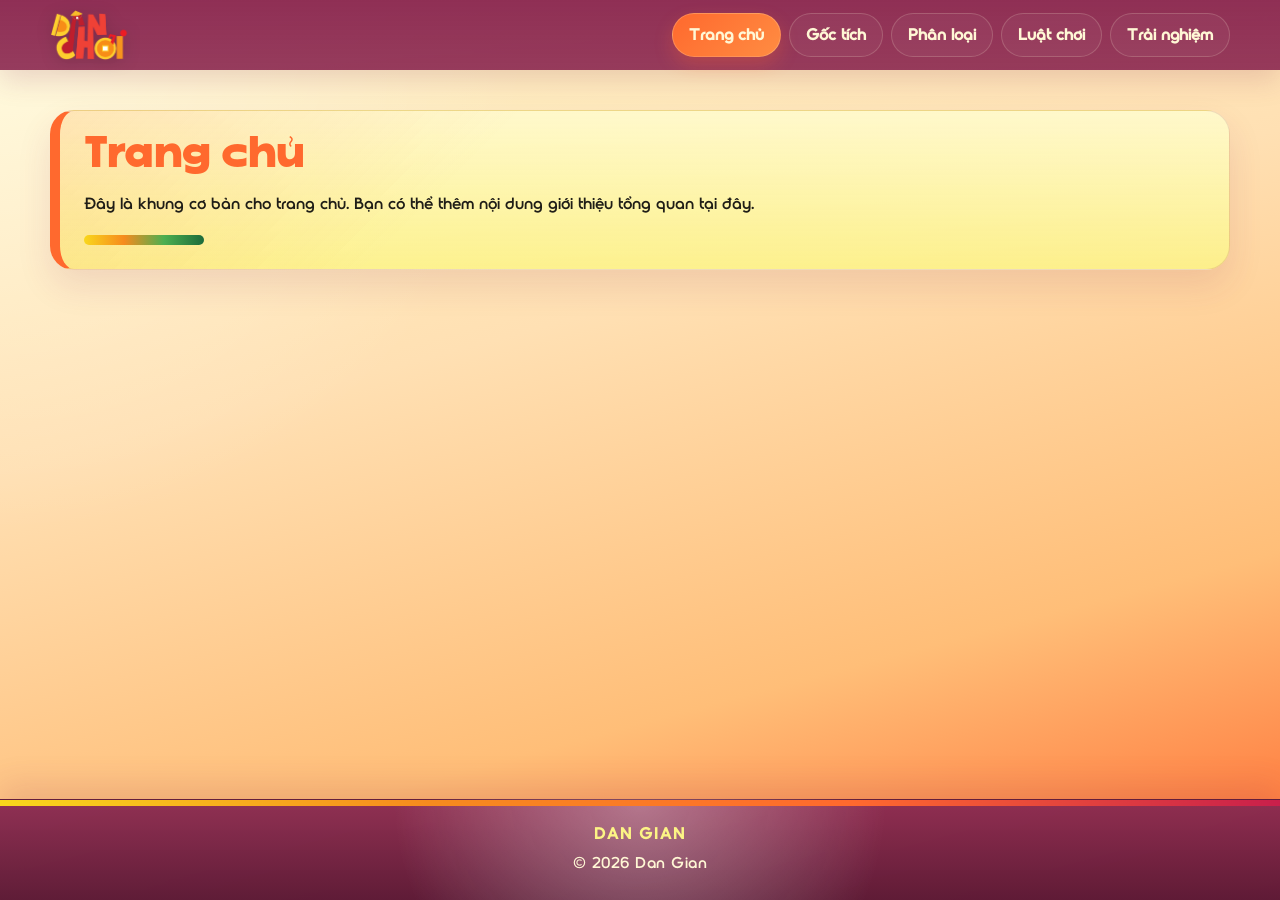
==== commit f6c7af54: "update oan tu xi" ====
--- a/index.html
+++ b/index.html
@@ -4,7 +4,7 @@
     <meta charset="UTF-8" />
     <meta name="viewport" content="width=device-width, initial-scale=1.0" />
     <title>Dan Gian - Trang chu</title>
-    <link rel="stylesheet" href="assets/css/style.css?v=20260407-60" />
+    <link rel="stylesheet" href="assets/css/style.css?v=20260407-61" />
   </head>
   <body>
     <header class="site-header">
--- a/assets/css/style.css
+++ b/assets/css/style.css
@@ -172,7 +172,7 @@
 section h2 {
   margin-top: 0;
   margin-bottom: 0.75rem;
-  color: var(--beetroot);
+  color: #ff692e;
   font-family: var(--font-display);
   font-size: clamp(1.8rem, 3vw, 2.6rem);
   line-height: 1.05;
@@ -335,7 +335,7 @@
 
 .rule-modal__dialog h3 {
   margin: 0 2.2rem 0.75rem 0;
-  color: var(--beetroot);
+  color: #ff692e;
   font-size: clamp(1.5rem, 3vw, 2rem);
 }
 
@@ -476,6 +476,8 @@
 .rps-heading p {
   margin-top: 0;
   margin-bottom: 1rem;
+  max-width: none;
+  white-space: nowrap;
 }
 
 .rps-scoreboard {
@@ -518,7 +520,7 @@
 .rps-arena .duel-label {
   margin-top: 0;
   margin-bottom: 0.8rem;
-  color: var(--beetroot);
+  color: #ff692e;
   font-size: 1.15rem;
 }
 
@@ -615,6 +617,16 @@
   box-shadow: 0 10px 20px rgba(141, 43, 82, 0.12);
   border: 1px solid rgba(141, 43, 82, 0.14);
   background: rgba(255, 255, 255, 0.88);
+  perspective: 900px;
+}
+
+.duel-card img {
+  backface-visibility: hidden;
+  transform-origin: center;
+}
+
+.duel-card.is-flipping img {
+  animation: duel-flip 0.42s ease-in-out;
 }
 
 .duel-card--user.is-fighting {
@@ -684,7 +696,7 @@
 
 .game-overlay__dialog h3 {
   margin: 0 0 0.5rem;
-  color: var(--beetroot);
+  color: #ff692e;
 }
 
 .game-overlay__dialog p {
@@ -768,7 +780,7 @@
 
 .folk-hero__copy h2 {
   margin: 0;
-  color: var(--beetroot);
+  color: #ff692e;
   font-size: clamp(0.98rem, 2.22vw, 1.95rem);
   line-height: 0.96;
 }
@@ -1035,7 +1047,7 @@
 
 .timeline-section__title {
   margin: 0 0 1rem;
-  color: var(--beetroot);
+  color: #ff692e;
   font-family: var(--font-title);
   font-size: clamp(1.4rem, 2.6vw, 2.2rem);
   line-height: 1.08;
@@ -1290,6 +1302,20 @@
   }
 }
 
+@keyframes duel-flip {
+  0% {
+    transform: rotateY(0deg);
+  }
+
+  50% {
+    transform: rotateY(90deg);
+  }
+
+  100% {
+    transform: rotateY(0deg);
+  }
+}
+
 @keyframes modal-pop {
   from {
     transform: translateY(14px) scale(0.96);
@@ -1375,6 +1401,10 @@
 
   .rps-table {
     grid-template-columns: 1fr;
+  }
+
+  .rps-heading p {
+    white-space: normal;
   }
 
   .card-hand {
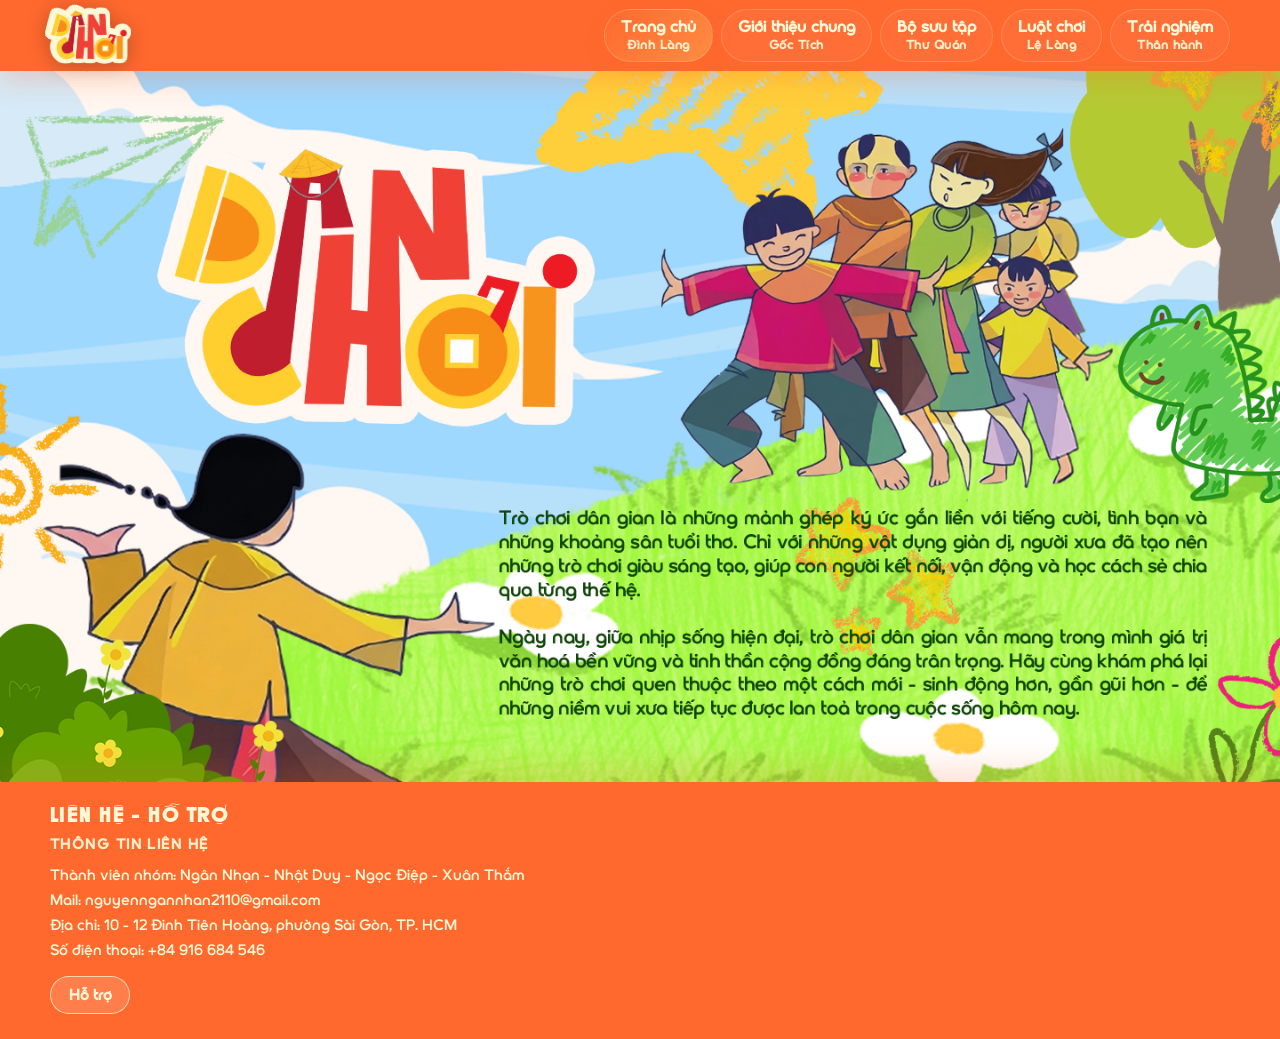
==== commit d927bdb6: "update trang chu" ====
--- a/index.html
+++ b/index.html
@@ -3,36 +3,66 @@
   <head>
     <meta charset="UTF-8" />
     <meta name="viewport" content="width=device-width, initial-scale=1.0" />
+    <link rel="icon" type="image/png" href="typo web.png" />
     <title>Dan Gian - Trang chu</title>
-    <link rel="stylesheet" href="assets/css/style.css?v=20260407-61" />
+    <link rel="stylesheet" href="assets/css/style.css?v=20260408-66" />
   </head>
   <body>
     <header class="site-header">
       <div class="container">
         <h1><a href="index.html" aria-label="Về trang chủ"><img class="site-logo" src="typo web.png" alt="Dân gian" /></a></h1>
         <nav class="site-nav">
-          <a href="index.html" class="active">Trang chủ</a>
-          <a href="pages/goc-tich.html">Gốc tích</a>
-          <a href="pages/phan-loai.html">Phân loại</a>
-          <a href="pages/luat-choi.html">Luật chơi</a>
-          <a href="pages/trai-nghiem.html">Trải nghiệm</a>
+          <a href="index.html" class="active">Trang chủ<br /><small>Đình Làng</small></a>
+          <a href="pages/goc-tich.html">Giới thiệu chung<br /><small>Gốc Tích</small></a>
+          <a href="pages/phan-loai.html">Bộ sưu tập<br /><small>Thư Quán</small></a>
+          <a href="pages/luat-choi.html">Luật chơi<br /><small>Lệ Làng</small></a>
+          <a href="pages/trai-nghiem.html">Trải nghiệm<br /><small>Thân hành</small></a>
         </nav>
       </div>
     </header>
 
-    <main class="container page-main">
-      <section class="hero">
-        <h2>Trang chủ</h2>
-        <p>Đây là khung cơ bản cho trang chủ. Bạn có thể thêm nội dung giới thiệu tổng quan tại đây.</p>
-      </section>
+    <main class="home-banner" aria-label="Banner trang chủ">
+      <img src="assets/images/dân chơi trang chủ.png" alt="Banner trò chơi dân gian" />
     </main>
 
     <footer class="site-footer">
       <div class="container">
-        <p>© 2026 Dan Gian</p>
+        <h3>LIÊN HỆ - HỖ TRỢ</h3>
+        <p class="site-footer__label">THÔNG TIN LIÊN HỆ</p>
+        <ul class="site-footer__list">
+          <li>Thành viên nhóm: Ngân Nhạn - Nhật Duy - Ngọc Điệp - Xuân Thắm</li>
+          <li>Mail: nguyenngannhan2110@gmail.com</li>
+          <li>Địa chỉ: 10 - 12 Đinh Tiên Hoàng, phường Sài Gòn, TP. HCM</li>
+          <li>Số điện thoại: +84 916 684 546</li>
+        </ul>
+        <button type="button" class="site-footer__support-btn" data-support-open>Hỗ trợ</button>
       </div>
     </footer>
 
-    <script src="assets/js/main.js"></script>
+    <div class="support-modal" data-support-modal hidden>
+      <div class="support-modal__dialog" role="dialog" aria-modal="true" aria-labelledby="support-modal-title">
+        <button type="button" class="support-modal__close" aria-label="Đóng" data-support-close>&times;</button>
+        <h3 id="support-modal-title">HỖ TRỢ</h3>
+        <p>Trong trường hợp cần được hỗ trợ hoặc muốn đóng góp cho dự án, mời bạn điền các thông tin dưới đây để được hỗ trợ trong thời gian sớm nhất. Nhóm xin chân thành cảm ơn bạn!</p>
+        <form class="support-modal__form" data-support-form>
+          <label for="support-name">Họ tên:</label>
+          <input id="support-name" name="name" type="text" required />
+
+          <label for="support-phone">Số điện thoại:</label>
+          <input id="support-phone" name="phone" type="tel" required />
+
+          <label for="support-email">Email:</label>
+          <input id="support-email" name="email" type="email" required />
+
+          <label for="support-message">Hãy để lại lời nhắn cho chúng mình:</label>
+          <textarea id="support-message" name="message" rows="4" required></textarea>
+
+          <button type="submit" class="support-modal__submit">Gửi</button>
+          <p class="support-modal__success" data-support-success hidden>Gửi thông tin thành công. Cảm ơn bạn đã liên hệ!</p>
+        </form>
+      </div>
+    </div>
+
+    <script src="assets/js/main.js?v=20260407-10"></script>
   </body>
 </html>
--- a/assets/css/style.css
+++ b/assets/css/style.css
@@ -94,12 +94,11 @@
 }
 
 .site-header {
-  position: sticky;
-  top: 0;
+  position: relative;
   z-index: 10;
-  background: linear-gradient(180deg, rgba(141, 43, 82, 0.98), rgba(141, 43, 82, 0.92));
+  background: #ff692e;
   backdrop-filter: blur(10px);
-  box-shadow: 0 10px 28px rgba(141, 43, 82, 0.18);
+  box-shadow: 0 10px 28px rgba(255, 105, 46, 0.24);
 }
 
 .site-header .container {
@@ -115,11 +114,39 @@
   line-height: 0;
 }
 
+.site-header h1 a {
+  display: block;
+}
+
 .site-logo {
   display: block;
   width: auto;
   height: clamp(34px, 4.8vw, 52px);
-  filter: drop-shadow(0 2px 8px rgba(0, 0, 0, 0.18));
+  filter:
+    drop-shadow(2px 0 0 #fff7d5)
+    drop-shadow(-2px 0 0 #fff7d5)
+    drop-shadow(0 2px 0 #fff7d5)
+    drop-shadow(0 -2px 0 #fff7d5)
+    drop-shadow(1.5px 1.5px 0 #fff7d5)
+    drop-shadow(-1.5px 1.5px 0 #fff7d5)
+    drop-shadow(1.5px -1.5px 0 #fff7d5)
+    drop-shadow(-1.5px -1.5px 0 #fff7d5)
+    drop-shadow(0 3px 10px rgba(0, 0, 0, 0.24));
+  transition: transform 0.2s ease, filter 0.2s ease;
+}
+
+.site-header h1:hover .site-logo {
+  transform: translateY(-1px) scale(1.02);
+  filter:
+    drop-shadow(2px 0 0 #ffffff)
+    drop-shadow(-2px 0 0 #ffffff)
+    drop-shadow(0 2px 0 #ffffff)
+    drop-shadow(0 -2px 0 #ffffff)
+    drop-shadow(1.5px 1.5px 0 #ffffff)
+    drop-shadow(-1.5px 1.5px 0 #ffffff)
+    drop-shadow(1.5px -1.5px 0 #ffffff)
+    drop-shadow(-1.5px -1.5px 0 #ffffff)
+    drop-shadow(0 4px 12px rgba(0, 0, 0, 0.28));
 }
 
 .site-nav {
@@ -137,7 +164,33 @@
   background: rgba(255, 255, 255, 0.04);
   font-size: 1rem;
   font-weight: 700;
+  line-height: 1.1;
+  text-align: center;
   transition: transform 0.2s ease, color 0.2s ease, background-color 0.2s ease, border-color 0.2s ease, box-shadow 0.2s ease;
+}
+
+.site-nav a small {
+  display: block;
+  margin-top: 0.15rem;
+  font-size: 0.78rem;
+  font-weight: 600;
+  letter-spacing: 0.04em;
+  opacity: 0.92;
+}
+
+.home-banner {
+  width: 100vw;
+  height: auto;
+  margin: 0;
+  overflow: hidden;
+  display: block;
+}
+
+.home-banner img {
+  width: 100vw;
+  height: auto;
+  object-fit: contain;
+  object-position: center;
 }
 
 .site-nav a:hover {
@@ -421,14 +474,12 @@
   position: relative;
   overflow: hidden;
   margin-top: auto;
-  border-top: 1px solid rgba(141, 43, 82, 0.12);
+  border-top: 1px solid rgba(255, 105, 46, 0.5);
   padding: 1.35rem 0 1.55rem;
-  background:
-    radial-gradient(circle at top center, rgba(255, 255, 255, 0.35), transparent 38%),
-    linear-gradient(180deg, rgba(141, 43, 82, 0.96), rgba(92, 25, 54, 0.98));
+  background: #ff692e;
   color: #fff7d5;
   backdrop-filter: blur(10px);
-  box-shadow: 0 -14px 30px rgba(141, 43, 82, 0.14);
+  box-shadow: 0 -14px 30px rgba(255, 105, 46, 0.2);
 }
 
 .site-footer::before {
@@ -436,32 +487,157 @@
   position: absolute;
   inset: 0 0 auto;
   height: 6px;
-  background: linear-gradient(90deg, var(--lemon), var(--pumpkin), var(--orange), var(--chilli-paper));
+  background: #ff692e;
 }
 
 .site-footer .container {
   display: flex;
   flex-direction: column;
-  align-items: center;
-  gap: 0.35rem;
-  text-align: center;
-}
-
-.site-footer p {
+  align-items: flex-start;
+  gap: 0.4rem;
+  text-align: left;
+}
+
+.site-footer h3 {
   margin: 0;
-  font-size: 0.98rem;
-  letter-spacing: 0.03em;
-}
-
-.site-footer p::before {
-  content: "Dan Gian";
-  display: block;
-  margin-bottom: 0.35rem;
-  font-size: 1rem;
+  font-size: 1.12rem;
+  letter-spacing: 0.08em;
+  text-transform: uppercase;
+  color: #fff7d5;
+}
+
+.site-footer__label {
+  margin: 0;
+  font-size: 0.9rem;
   font-weight: 700;
-  letter-spacing: 0.12em;
+  letter-spacing: 0.1em;
   text-transform: uppercase;
-  color: var(--cream);
+  color: rgba(255, 247, 213, 0.95);
+}
+
+.site-footer__list {
+  margin: 0.2rem 0 0;
+  padding: 0;
+  list-style: none;
+  display: grid;
+  gap: 0.28rem;
+}
+
+.site-footer__list li {
+  margin: 0;
+  font-size: 0.95rem;
+  line-height: 1.35;
+}
+
+.site-footer__support-btn {
+  margin-top: 0.6rem;
+  border: 1px solid rgba(255, 247, 213, 0.7);
+  border-radius: 999px;
+  background: rgba(255, 255, 255, 0.14);
+  color: #fff7d5;
+  padding: 0.45rem 1.1rem;
+  font-size: 0.95rem;
+  font-weight: 700;
+  cursor: pointer;
+  transition: transform 0.2s ease, background-color 0.2s ease, box-shadow 0.2s ease;
+}
+
+.site-footer__support-btn:hover {
+  transform: translateY(-1px);
+  background: rgba(255, 255, 255, 0.24);
+  box-shadow: 0 10px 18px rgba(141, 43, 82, 0.14);
+}
+
+.support-modal {
+  position: fixed;
+  inset: 0;
+  z-index: 60;
+  display: grid;
+  place-items: center;
+  padding: 1rem;
+  background: rgba(21, 32, 140, 0.45);
+}
+
+.support-modal[hidden] {
+  display: none !important;
+}
+
+.support-modal__dialog {
+  width: min(100%, 620px);
+  border-radius: 18px;
+  border: 1px solid rgba(141, 43, 82, 0.24);
+  background: linear-gradient(180deg, rgba(255, 249, 204, 0.98), rgba(252, 244, 133, 0.95));
+  box-shadow: 0 20px 44px rgba(21, 32, 140, 0.25);
+  padding: 1.1rem 1.1rem 1.2rem;
+  position: relative;
+}
+
+.support-modal__close {
+  position: absolute;
+  top: 0.7rem;
+  right: 0.7rem;
+  z-index: 2;
+  border: 0;
+  width: 2rem;
+  height: 2rem;
+  border-radius: 999px;
+  background: rgba(141, 43, 82, 0.12);
+  color: var(--beetroot);
+  font-size: 1.2rem;
+  line-height: 1;
+  cursor: pointer;
+}
+
+.support-modal__dialog h3 {
+  margin: 0;
+  color: var(--beetroot);
+  font-size: 1.2rem;
+}
+
+.support-modal__dialog p {
+  margin: 0.55rem 0 0.9rem;
+  font-size: 0.95rem;
+  line-height: 1.45;
+  color: var(--text);
+}
+
+.support-modal__form {
+  display: grid;
+  gap: 0.45rem;
+}
+
+.support-modal__form label {
+  font-weight: 700;
+  color: var(--beetroot);
+}
+
+.support-modal__form input,
+.support-modal__form textarea {
+  width: 100%;
+  border: 1px solid rgba(141, 43, 82, 0.28);
+  border-radius: 10px;
+  padding: 0.55rem 0.65rem;
+  font: inherit;
+  color: var(--text);
+  background: rgba(255, 255, 255, 0.85);
+}
+
+.support-modal__submit {
+  margin-top: 0.35rem;
+  justify-self: start;
+  border: 0;
+  border-radius: 999px;
+  background: #ff692e;
+  color: #fff7d5;
+  font-weight: 700;
+  padding: 0.5rem 1.1rem;
+  cursor: pointer;
+}
+
+.support-modal__success {
+  margin: 0.35rem 0 0;
+  color: #167c3a;
+  font-weight: 700;
 }
 
 .rps-section {
@@ -1088,9 +1264,9 @@
 
 .folk-timeline__orb {
   position: relative;
-  width: min(100%, 300px);
+  width: min(100%, 270px);
   aspect-ratio: 1;
-  padding: 1.1rem;
+  padding: 0.7rem;
   border-radius: 50%;
   background:
     radial-gradient(circle at 32% 28%, rgba(255, 255, 255, 0.92), rgba(255, 255, 255, 0.55) 30%, rgba(252, 244, 133, 0.96) 62%, rgba(255, 105, 46, 0.24) 100%);
@@ -1103,32 +1279,33 @@
 .folk-timeline__orb::after {
   content: "";
   position: absolute;
-  inset: 12px;
+  inset: 8px;
   border-radius: 50%;
   border: 1px dashed rgba(141, 43, 82, 0.15);
 }
 
 .folk-timeline__orb::after {
-  inset: 28px;
+  inset: 22px;
   border-style: solid;
   border-color: rgba(29, 107, 58, 0.18);
 }
 
 .folk-timeline__orb-ring {
   position: absolute;
-  inset: 22px;
+  inset: 14px;
   border-radius: 50%;
-  border: 10px solid rgba(255, 255, 255, 0.34);
+  border: 7px solid rgba(255, 255, 255, 0.34);
   mix-blend-mode: screen;
 }
 
 .folk-timeline__orb img {
   position: relative;
   z-index: 1;
-  width: 100%;
-  height: 100%;
+  width: 112%;
+  height: 112%;
   object-fit: contain;
   filter: drop-shadow(0 18px 20px rgba(141, 43, 82, 0.16));
+  transform: translate(-6%, -4%) scale(1.02);
   animation: folk-float 5.8s ease-in-out infinite;
 }
 
@@ -1497,7 +1674,7 @@
     grid-column: auto;
     grid-row: auto;
     order: 2;
-    width: min(100%, 320px);
+    width: min(100%, 260px);
     justify-self: center;
     position: relative;
     top: auto;
@@ -1542,10 +1719,10 @@
     grid-column: 2;
     grid-row: 1 / span 3;
     order: initial;
-    width: min(100%, 220px);
+    width: min(100%, 190px);
     justify-self: center;
     position: sticky;
-    top: calc(50vh - 110px);
+    top: calc(50vh - 95px);
   }
 
   .timeline-card {
@@ -1588,3 +1765,556 @@
     grid-template-columns: 1fr;
   }
 }
+
+.collection-page {
+  display: grid;
+  gap: 1.2rem;
+}
+
+.collection-landing,
+.collection-view {
+  background:
+    radial-gradient(circle at 12% 15%, rgba(255, 255, 255, 0.68), transparent 32%),
+    linear-gradient(160deg, #f8edd4 0%, #f1dfbf 52%, #e8ceb0 100%);
+  border: 1px solid rgba(130, 78, 45, 0.24);
+}
+
+.collection-heading h2 {
+  margin: 0;
+  font-family: "HonoraBold", serif;
+  font-size: 2rem;
+  color: #ff692e;
+  letter-spacing: 0.01em;
+}
+
+.collection-heading p {
+  margin: 0.45em 0 0;
+  font-family: "DarleySans", sans-serif;
+  font-size: 1rem;
+  line-height: 1.6;
+  color: #5f3a29;
+}
+
+.collection-folder-grid {
+  margin-top: 1.1em;
+  display: grid;
+  grid-template-columns: repeat(4, minmax(0, 1fr));
+  gap: 0.65em;
+}
+
+.collection-folder-card {
+  appearance: none;
+  -webkit-appearance: none;
+  font: inherit;
+  display: flex;
+  flex-direction: column;
+  justify-content: flex-start;
+  align-items: stretch;
+  border: 0;
+  border-radius: 1.1em;
+  min-height: clamp(24.5rem, 40.8vw, 28.8rem);
+  padding: 0;
+  margin: 0;
+  overflow: hidden;
+  text-align: center;
+  cursor: pointer;
+  background: transparent;
+  box-shadow: none;
+  transition: transform 0.25s ease, box-shadow 0.25s ease, border-color 0.25s ease;
+}
+
+.collection-folder-card:hover {
+  transform: translateY(-0.12em);
+  box-shadow: 0 1em 1.8em rgba(92, 56, 33, 0.2);
+}
+
+.collection-folder-card:focus-visible {
+  outline: 3px solid rgba(255, 105, 46, 0.34);
+  outline-offset: 0.18em;
+}
+
+.collection-folder-card__bg {
+  flex: 0 0 auto;
+  width: 100%;
+  height: clamp(18rem, 30vw, 21rem);
+  display: block;
+  object-fit: cover;
+  object-position: top center;
+  opacity: 1;
+  filter: none;
+}
+
+.collection-folder-card__desc {
+  margin: 0;
+  padding: 0.75rem 0.9rem 0.95rem;
+  font-family: "DarleySans", sans-serif;
+  font-size: 0.95rem;
+  line-height: 1.55;
+  color: #5f3a29;
+  background: transparent;
+  border-top: 0;
+}
+
+@media (max-width: 820px) {
+  .collection-folder-card__desc {
+    font-size: 0.92rem;
+  }
+}
+
+@media (max-width: 560px) {
+  .collection-folder-card__desc {
+    padding: 0.68rem 0.85rem 0.82rem;
+  }
+}
+
+.collection-popup {
+  position: fixed;
+  inset: 0;
+  z-index: 70;
+  display: grid;
+  place-items: center;
+  padding: 1rem;
+  background: rgba(29, 18, 12, 0.58);
+}
+
+.collection-popup[hidden] {
+  display: none !important;
+}
+
+.collection-popup__dialog {
+  position: relative;
+  width: min(100%, 980px);
+  max-height: 92vh;
+  overflow: hidden;
+  border-radius: 24px;
+  border: 1px solid rgba(130, 78, 45, 0.24);
+  background:
+    radial-gradient(circle at 12% 15%, rgba(255, 255, 255, 0.7), transparent 32%),
+    linear-gradient(160deg, #f8edd4 0%, #f1dfbf 52%, #e8ceb0 100%);
+  box-shadow: 0 1.6em 3em rgba(28, 16, 10, 0.36);
+  padding: 1.15rem 1.15rem 1.3rem;
+}
+
+.collection-popup__close {
+  position: absolute;
+  top: 0.9rem;
+  right: 0.9rem;
+  z-index: 2;
+  width: 2.1rem;
+  height: 2.1rem;
+  border: 0;
+  border-radius: 999px;
+  background: rgba(139, 47, 39, 0.12);
+  color: #8b2f27;
+  font-size: 1.35rem;
+  line-height: 1;
+  cursor: pointer;
+}
+
+.collection-popup__heading {
+  margin-bottom: 0.8rem;
+  padding-right: 2.6rem;
+}
+
+.collection-popup__heading h3 {
+  margin: 0;
+  font-family: "HonoraBold", serif;
+  font-size: 1.6rem;
+  color: #ff692e;
+}
+
+.collection-popup__heading p {
+  margin: 0.35em 0 0;
+  font-family: "DarleySans", sans-serif;
+  font-size: 0.95rem;
+  color: #5f3a29;
+}
+
+.collection-popup__swiper {
+  position: relative;
+}
+
+.collection-popup__swiper .swiper-slide {
+  display: flex;
+  justify-content: center;
+}
+
+.collection-popup__card {
+  width: min(100%, 860px);
+  border-radius: 1em;
+  overflow: hidden;
+  border: 1px solid rgba(126, 72, 41, 0.22);
+  background: rgba(255, 252, 244, 0.92);
+  box-shadow: 0 0.8em 1.6em rgba(104, 62, 36, 0.14);
+}
+
+.collection-popup__card img {
+  width: 100%;
+  max-height: 72vh;
+  object-fit: contain;
+  display: block;
+}
+
+.collection-popup__nav {
+  position: absolute;
+  top: 50%;
+  transform: translateY(-50%);
+  width: 2.7rem;
+  height: 2.7rem;
+  border: 0;
+  border-radius: 999px;
+  background: rgba(139, 47, 39, 0.9);
+  color: #fff4dc;
+  font-size: 1.5rem;
+  line-height: 1;
+  cursor: pointer;
+  z-index: 3;
+}
+
+.collection-popup__nav--prev {
+  left: 0.55rem;
+}
+
+.collection-popup__nav--next {
+  right: 0.55rem;
+}
+
+.collection-popup__nav.swiper-button-disabled {
+  opacity: 0.4;
+  cursor: not-allowed;
+}
+
+.collection-back-btn {
+  border: 0;
+  border-radius: 999px;
+  padding: 0.5em 1.05em;
+  margin-bottom: 0.8em;
+  font-family: "DarleySans", sans-serif;
+  font-size: 0.95rem;
+  color: #fff4dc;
+  background: linear-gradient(135deg, #8b2f27, #b74f2f);
+  cursor: pointer;
+}
+
+.collection-carousel {
+  margin-top: 1.1em;
+  padding: 0.7em 0;
+}
+
+.collection-carousel .swiper-slide {
+  width: min(22em, 90vw);
+  transform: scale(0.9);
+  opacity: 0.8;
+  transition: transform 0.3s ease, opacity 0.3s ease;
+}
+
+.collection-carousel .swiper-slide-active {
+  transform: scale(1);
+  opacity: 1;
+}
+
+.collection-item {
+  border-radius: 1em;
+  border: 1px solid rgba(126, 72, 41, 0.24);
+  background: linear-gradient(180deg, rgba(255, 252, 244, 0.95), rgba(242, 225, 197, 0.96));
+  padding: 1em;
+  margin: 0.2em;
+  box-shadow: 0 0.75em 1.4em rgba(104, 62, 36, 0.14);
+}
+
+.collection-item__image {
+  width: 100%;
+  aspect-ratio: 3 / 2;
+  border-radius: 0.8em;
+  overflow: hidden;
+  border: 1px solid rgba(126, 72, 41, 0.25);
+  background: rgba(246, 227, 194, 0.65);
+}
+
+.collection-item__image img {
+  width: 100%;
+  height: 100%;
+  object-fit: cover;
+}
+
+.collection-item__image--text {
+  display: grid;
+  place-items: center;
+  font-family: "DarleySans", sans-serif;
+  font-size: 0.95rem;
+  color: #7c4f35;
+  letter-spacing: 0.02em;
+}
+
+.collection-item h3 {
+  margin: 0.7em 0 0.35em;
+  font-family: "HonoraBold", serif;
+  font-size: 1.3rem;
+  color: #8b2f27;
+}
+
+.collection-item p {
+  margin: 0;
+  font-family: "DarleySans", sans-serif;
+  font-size: 0.98rem;
+  line-height: 1.6;
+  color: #4f3629;
+}
+
+@media (max-width: 820px) {
+  .collection-folder-grid {
+    grid-template-columns: repeat(2, minmax(0, 1fr));
+  }
+
+  .collection-heading h2 {
+    font-size: 1.65rem;
+  }
+}
+
+@media (max-width: 560px) {
+  .collection-folder-grid {
+    grid-template-columns: 1fr;
+  }
+}
+
+.group-gallery {
+  background:
+    radial-gradient(circle at 12% 15%, rgba(255, 255, 255, 0.68), transparent 32%),
+    linear-gradient(160deg, #f8edd4 0%, #f1dfbf 52%, #e8ceb0 100%);
+  border: 1px solid rgba(130, 78, 45, 0.24);
+  border-radius: 24px;
+  padding: 1.5rem;
+}
+
+.group-gallery__back {
+  display: inline-flex;
+  align-items: center;
+  margin-bottom: 0.9em;
+  border-radius: 999px;
+  padding: 0.48em 1em;
+  font-family: "DarleySans", sans-serif;
+  font-size: 0.95rem;
+  color: #fff4dc;
+  background: linear-gradient(135deg, #8b2f27, #b74f2f);
+}
+
+.group-gallery__swiper {
+  margin-top: 1em;
+  padding: 0;
+}
+
+.group-gallery__swiper .swiper-slide {
+  width: auto;
+}
+
+.group-gallery__card {
+  margin: 0.2em;
+  border-radius: 1em;
+  border: 1px solid rgba(126, 72, 41, 0.24);
+  background: linear-gradient(180deg, rgba(255, 252, 244, 0.95), rgba(242, 225, 197, 0.96));
+  box-shadow: 0 0.75em 1.4em rgba(104, 62, 36, 0.14);
+  overflow: hidden;
+}
+
+.group-gallery__card img {
+  width: 100%;
+  aspect-ratio: 3 / 4;
+  object-fit: cover;
+  display: block;
+}
+
+.melody-page {
+  display: grid;
+  gap: 1.2rem;
+}
+
+.melody-flashcard-section {
+  padding: 0.5rem 0 1rem;
+}
+
+.melody-flashcard-shell {
+  width: min(100%, 900px);
+  margin: 0 auto;
+}
+
+.melody-flashcard-back {
+  display: inline-flex;
+  align-items: center;
+  margin-bottom: 1rem;
+  border-radius: 999px;
+  padding: 0.5rem 1rem;
+  font-family: "DarleySans", sans-serif;
+  font-size: 0.95rem;
+  color: #fff4dc;
+  background: linear-gradient(135deg, #8b2f27, #b74f2f);
+}
+
+.melody-flashcard-heading {
+  text-align: center;
+  margin-bottom: 1.5rem;
+}
+
+.melody-flashcard-heading h2 {
+  margin: 0;
+  color: var(--ink, #3a1e12);
+  font-family: "HonoraBold", serif;
+  font-size: clamp(1.8rem, 4vw, 3rem);
+}
+
+.melody-flashcard-intro {
+  margin: 0.6rem auto 0;
+  max-width: 42rem;
+  color: rgba(58, 30, 18, 0.78);
+  font-family: "DarleySans", system-ui, sans-serif;
+  font-size: 1.02rem;
+  line-height: 1.65;
+}
+
+.melody-flashcard-stage {
+  display: grid;
+  place-items: center;
+  perspective: 1400px;
+  margin: 0 auto;
+}
+
+.melody-flashcard {
+  appearance: none;
+  border: 0;
+  padding: 0;
+  background: transparent;
+  width: min(100%, 293px);
+  aspect-ratio: 3 / 4;
+  cursor: pointer;
+  transform-style: preserve-3d;
+  -webkit-tap-highlight-color: transparent;
+  outline: none;
+}
+
+.melody-flashcard:focus-visible {
+  outline: 3px solid rgba(255, 105, 46, 0.35);
+  outline-offset: 8px;
+  border-radius: 1.6rem;
+}
+
+.melody-flashcard.is-hidden {
+  opacity: 0;
+  transform: translateY(14px) scale(0.98);
+  transition:
+    opacity 220ms ease,
+    transform 220ms ease;
+}
+
+.melody-flashcard__inner {
+  position: relative;
+  width: 100%;
+  height: 100%;
+  border-radius: 1.6rem;
+  transform-style: preserve-3d;
+  transition: transform 760ms cubic-bezier(0.2, 0.75, 0.2, 1);
+  box-shadow:
+    0 24px 54px rgba(58, 30, 18, 0.18),
+    0 0 0 1px rgba(255, 255, 255, 0.45) inset;
+}
+
+.melody-flashcard.is-flipped .melody-flashcard__inner {
+  transform: rotateY(180deg);
+}
+
+.melody-flashcard__face {
+  position: absolute;
+  inset: 0;
+  border-radius: 1.6rem;
+  overflow: hidden;
+  backface-visibility: hidden;
+  -webkit-backface-visibility: hidden;
+}
+
+.melody-flashcard__face--front {
+  background: linear-gradient(180deg, #fff9ed 0%, #f8e7c6 100%);
+}
+
+.melody-flashcard__face--front img {
+  width: 100%;
+  height: 100%;
+  object-fit: cover;
+  display: block;
+}
+
+.melody-flashcard__face--back {
+  transform: rotateY(180deg);
+  background: linear-gradient(180deg, #fff9ed 0%, #f8e7c6 100%);
+}
+
+.melody-flashcard__face--back img {
+  width: 100%;
+  height: 100%;
+  object-fit: cover;
+  display: block;
+}
+
+.melody-flashcard-nav {
+  display: flex;
+  justify-content: center;
+  gap: 0.9rem;
+  margin-top: 1.2rem;
+  flex-wrap: wrap;
+}
+
+.melody-nav-btn {
+  display: inline-flex;
+  align-items: center;
+  gap: 0.55rem;
+  border: 0;
+  border-radius: 999px;
+  padding: 0.95rem 1.25rem;
+  background: #ff692e;
+  color: #fff;
+  font-family: "DarleySans", system-ui, sans-serif;
+  font-size: 1rem;
+  cursor: pointer;
+  box-shadow: 0 14px 28px rgba(255, 105, 46, 0.24);
+  transition:
+    transform 180ms ease,
+    box-shadow 180ms ease,
+    opacity 180ms ease;
+}
+
+.melody-nav-btn:hover {
+  transform: translateY(-2px);
+  box-shadow: 0 18px 34px rgba(255, 105, 46, 0.3);
+}
+
+.melody-nav-btn:active {
+  transform: translateY(0);
+}
+
+.melody-nav-btn--next {
+  background: linear-gradient(135deg, #1d6b3a, #2b8a4d);
+}
+
+@media (max-width: 640px) {
+  .melody-flashcard {
+    width: min(100%, 246px);
+  }
+
+  .melody-flashcard__face--back {
+    padding: 1rem;
+  }
+
+  .melody-nav-btn {
+    width: 100%;
+    justify-content: center;
+  }
+
+  .melody-flashcard-nav {
+    width: 100%;
+  }
+}
+
+@media (prefers-reduced-motion: reduce) {
+  .melody-flashcard__inner,
+  .melody-flashcard.is-hidden,
+  .melody-nav-btn {
+    transition: none;
+  }
+}
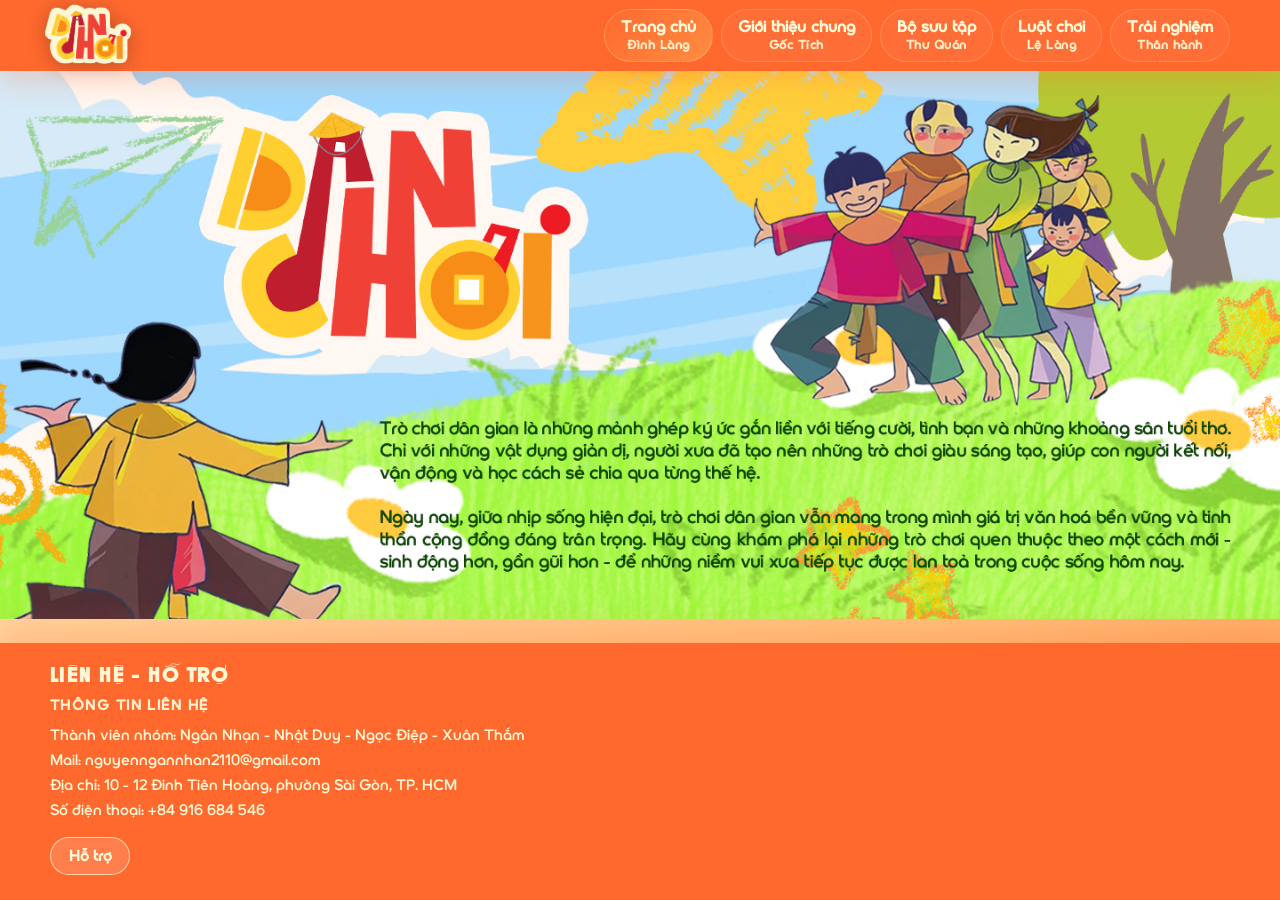
==== commit c0d111bd: "update trang chủ 2" ====
--- a/index.html
+++ b/index.html
@@ -4,7 +4,7 @@
     <meta charset="UTF-8" />
     <meta name="viewport" content="width=device-width, initial-scale=1.0" />
     <link rel="icon" type="image/png" href="typo web.png" />
-    <title>Dan Gian - Trang chu</title>
+    <title>Dân Chơi - Trang chủ</title>
     <link rel="stylesheet" href="assets/css/style.css?v=20260408-66" />
   </head>
   <body>
@@ -22,7 +22,7 @@
     </header>
 
     <main class="home-banner" aria-label="Banner trang chủ">
-      <img src="assets/images/dân chơi trang chủ.png" alt="Banner trò chơi dân gian" />
+      <img src="assets/images/dân chơi trang chủ 3.png" alt="Banner trò chơi dân gian" />
     </main>
 
     <footer class="site-footer">
